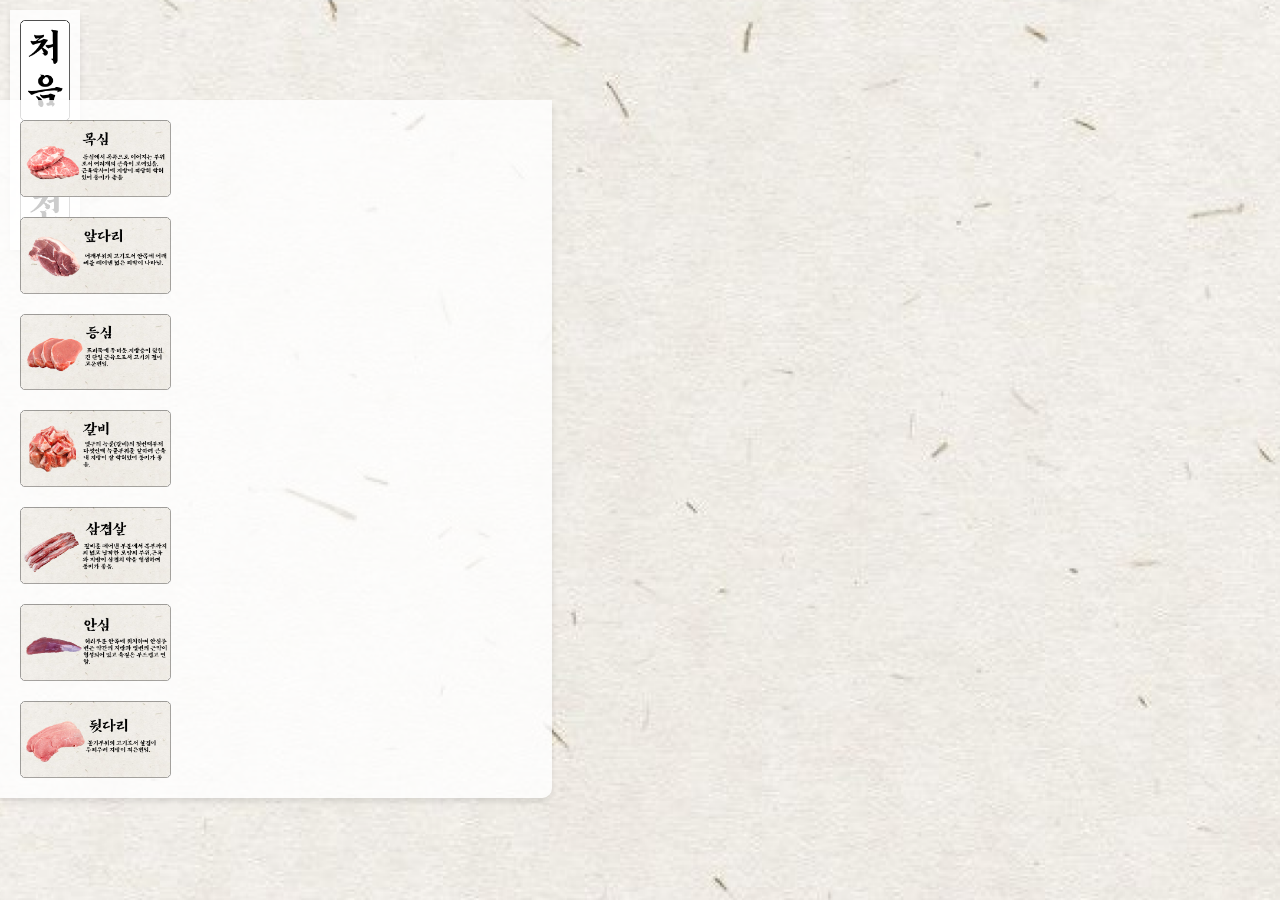
==== page6.html @ 97ee15bf "Add files via upload" ====
<!DOCTYPE html>
<html lang="en">
<head>
    <meta charset="UTF-8">
    <meta name="viewport" content="width=device-width, initial-scale=1.0">
    <title>Page 6 - Responsive Layout</title>
    <link rel="stylesheet" href="style.css?ver=1.0">

    <style>
        /* 초기화 스타일 */
        * {
            margin: 0;
            padding: 0;
            box-sizing: border-box;
        }

        body {
            background-color: #f8f9fa;
            margin: 0;
            font-family: Arial, sans-serif;
            background: url('images/bg.png') no-repeat center center fixed;
            background-size: cover;
        }

        /* 왼쪽 상단 고정 이미지 컨테이너 */
        .fixed-container {
            position: fixed;
            top: 10px;
            left: 10px;
            display: flex;
            flex-direction: column;
            gap: 10px;
            z-index: 10;
            background-color: rgba(255, 255, 255, 0.8);
            padding: 10px;
            border-bottom-right-radius: 10px;
            box-shadow: 0 4px 6px rgba(0, 0, 0, 0.1);
        }

        .fixed-container img {
            max-width: 50px;
            height: auto;
            cursor: pointer;
            transition: transform 0.3s;
        }

        .fixed-container img:hover {
            transform: scale(1.1);
        }

        /* 중앙 콘텐츠 이미지 컨테이너 */
        .image-container {
            display: flex;
            flex-wrap: wrap; /* 여러 줄로 나눠 정렬 */
            justify-content: center; /* 가로 중앙 정렬 */
            gap: 20px; /* 이미지 간 간격 */
            margin-top: 100px; /* 상단 고정 요소와 간격 유지 */
            padding: 20px;
        }

        .image-container img {
            flex: 1 1 calc(33.333% - 20px); /* 기본적으로 한 줄에 3개 */
            max-width: calc(33.333% - 20px); /* 최대 크기 제한 */
            height: auto;
            transition: transform 0.3s;
        }

        .image-container img:hover {
            transform: scale(1.05);
        }

        /* 반응형 디자인 */

        /* 화면 너비 768px 이하 */
        @media (max-width: 768px) {
            .image-container img {
                flex: 1 1 calc(50% - 20px); /* 한 줄에 2개 */
                max-width: calc(50% - 20px);
            }
        }

        /* 화면 너비 480px 이하 */
        @media (max-width: 480px) {
            .fixed-container img {
                max-width: 40px; /* 왼쪽 상단 고정 이미지 크기 축소 */
            }

            .image-container img {
                flex: 1 1 100%; /* 한 줄에 1개 */
                max-width: 100%;
            }
        }
    </style>
</head>
<body>
    <!-- 왼쪽 상단 고정 이미지 -->
    <div class="fixed-container">
        <a href="index.html">
            <img src="images/go1.png" alt="Go to Page 2">
        </a>
        <a href="page4.html">
            <img src="images/goback.png" alt="Go Back to Page 1">
        </a>
    </div>

    <!-- 중앙 콘텐츠 이미지 컨테이너 -->
    <div class="image-container">
        <img src="images/apig/p1.png" alt="Image p1">
        <img src="images/apig/p2.png" alt="Image p2">
        <img src="images/apig/p3.png" alt="Image p3">
        <img src="images/apig/p4.png" alt="Image p4">
        <img src="images/apig/p5.png" alt="Image p5">
        <img src="images/apig/p6.png" alt="Image p6">
        <img src="images/apig/p7.png" alt="Image p7">
    </div>
</body>
</html>
---- style.css ----
/* 초기화 스타일 */
* {
    margin: 0;
    padding: 0;
    box-sizing: border-box;
}

body {
    background-color: #f8f9fa;
    margin: 0;
    font-family: Arial, sans-serif;
    background: url('images/bg.png') no-repeat center center fixed;
    background-size: cover; /* 배경 이미지 설정 */
}

/* 이미지 컨테이너 */
.image-container {
    position: fixed; /* 화면 좌측 상단 고정 */
    top: 0;
    left: 0;
    display: flex;
    flex-direction: column; /* 이미지를 세로로 배치 */
    gap: 10px;
    z-index: 999; /* 최상단에 위치 */
    background-color: rgba(255, 255, 255, 0.8); /* 투명도 설정 */
    padding: 10px;
    border-bottom-right-radius: 10px; /* 우측 하단 둥근 모서리 */
    box-shadow: 0px 4px 6px rgba(0, 0, 0, 0.1); /* 그림자 */
}

/* 이미지 스타일 */
.image-container img {
    max-width: 50px;
    height: auto;
    cursor: pointer;
    transition: transform 0.3s ease-in-out;
}

/* 호버 효과 */
img:hover {
    cursor: url('images/forcursor.png') 16 16, pointer; /* 커서 변경 */
}
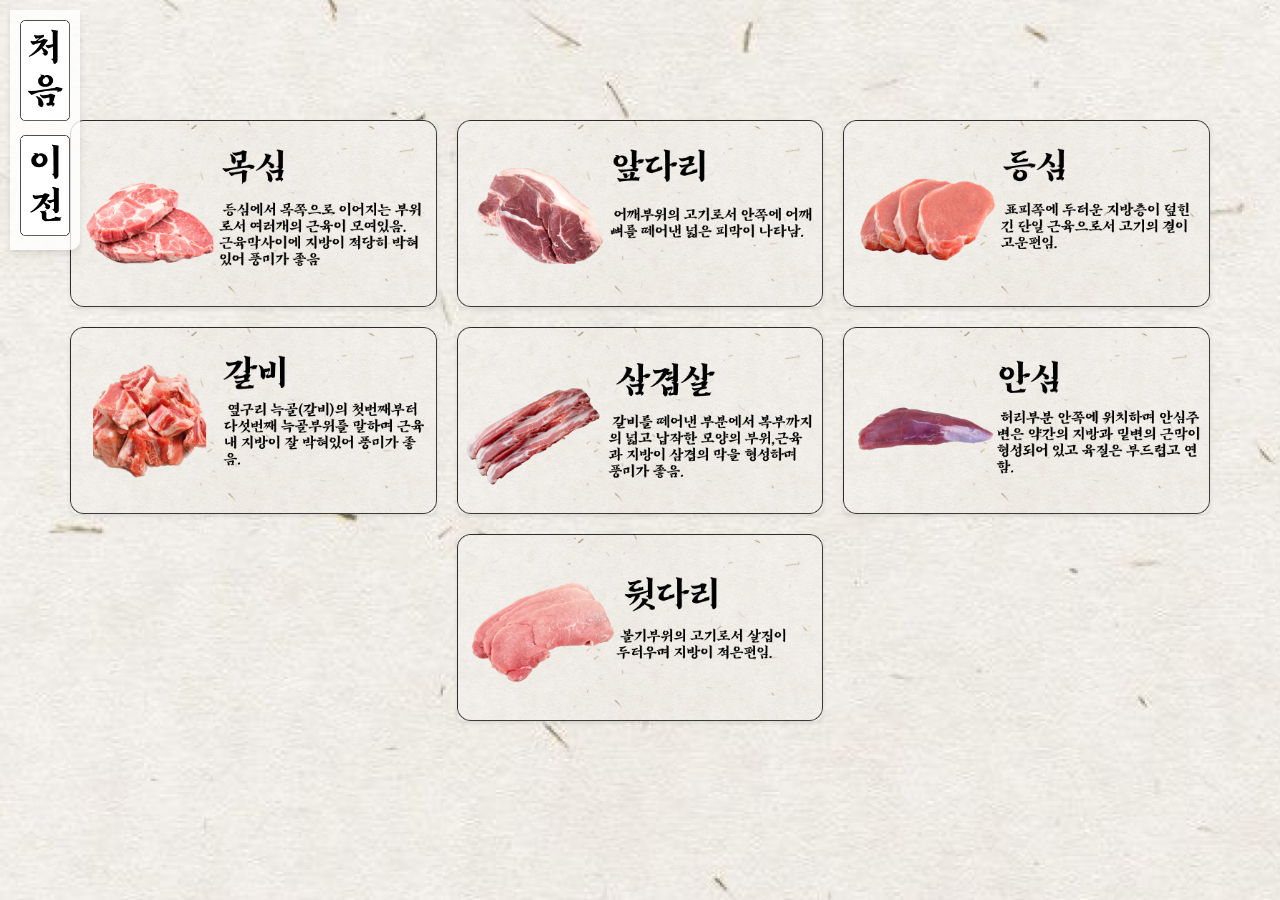
==== commit 85d56352: "Update page6.html" ====
--- a/page6.html
+++ b/page6.html
@@ -4,7 +4,6 @@
     <meta charset="UTF-8">
     <meta name="viewport" content="width=device-width, initial-scale=1.0">
     <title>Page 6 - Responsive Layout</title>
-    <link rel="stylesheet" href="style.css?ver=1.0">
 
     <style>
         /* 초기화 스타일 */
@@ -16,7 +15,6 @@
 
         body {
             background-color: #f8f9fa;
-            margin: 0;
             font-family: Arial, sans-serif;
             background: url('images/bg.png') no-repeat center center fixed;
             background-size: cover;
@@ -54,7 +52,8 @@
             flex-wrap: wrap; /* 여러 줄로 나눠 정렬 */
             justify-content: center; /* 가로 중앙 정렬 */
             gap: 20px; /* 이미지 간 간격 */
-            margin-top: 100px; /* 상단 고정 요소와 간격 유지 */
+            margin: 100px auto; /* 고정 요소와 간격 유지 */
+            max-width: 1200px; /* 컨테이너 최대 너비 */
             padding: 20px;
         }
 
@@ -62,11 +61,14 @@
             flex: 1 1 calc(33.333% - 20px); /* 기본적으로 한 줄에 3개 */
             max-width: calc(33.333% - 20px); /* 최대 크기 제한 */
             height: auto;
-            transition: transform 0.3s;
+            border-radius: 8px; /* 둥근 모서리 */
+            box-shadow: 0 2px 4px rgba(0, 0, 0, 0.1); /* 약간의 그림자 */
+            transition: transform 0.3s, box-shadow 0.3s;
         }
 
         .image-container img:hover {
-            transform: scale(1.05);
+            transform: scale(1.05); /* 확대 효과 */
+            box-shadow: 0 4px 8px rgba(0, 0, 0, 0.2);
         }
 
         /* 반응형 디자인 */
@@ -115,3 +117,4 @@
     </div>
 </body>
 </html>
+
